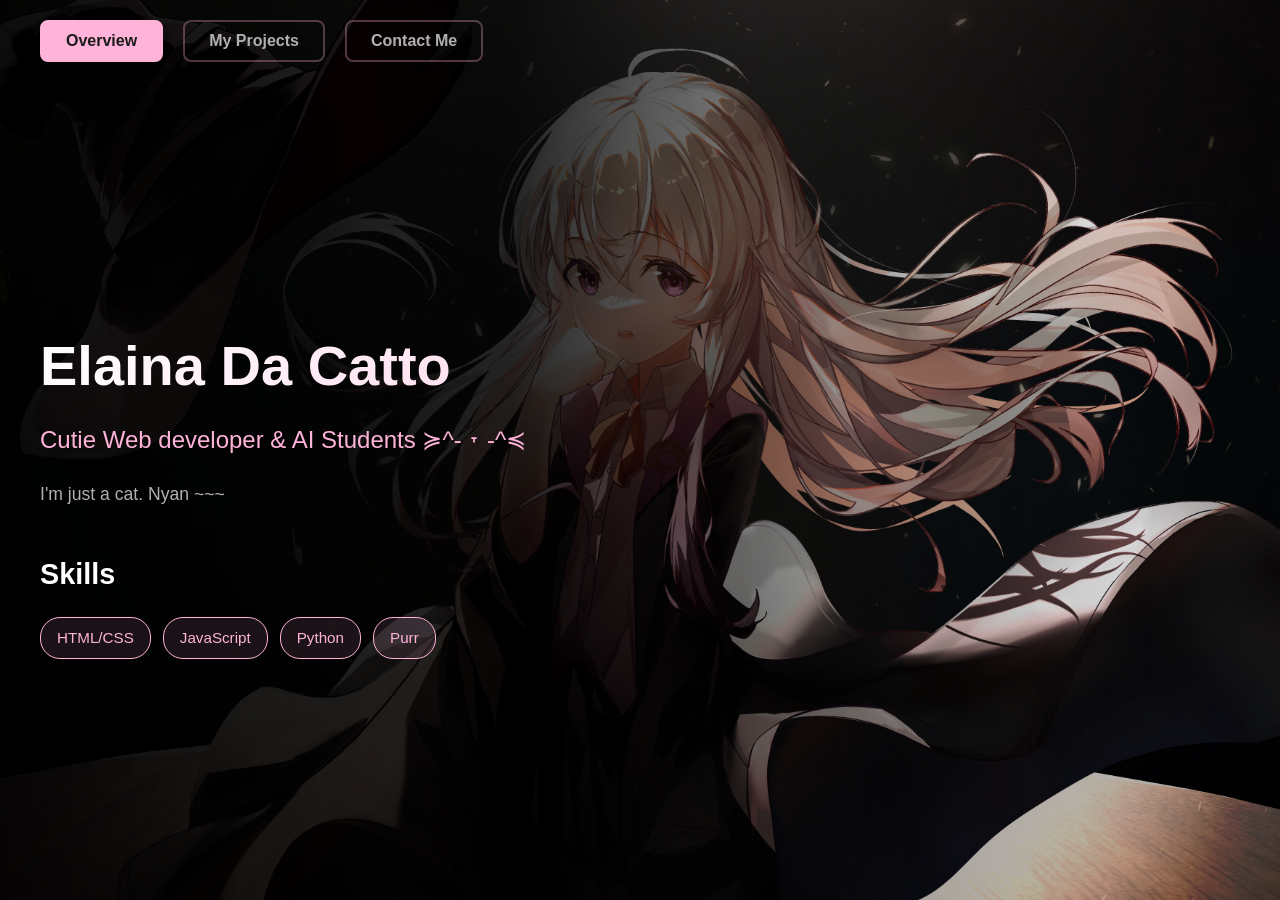
==== index.html @ 46cf942d "Refactoring code" ====
<!doctype html>
<html lang="en">
    <head>
        <meta charset="UTF-8" />
        <link rel="icon" type="image/svg+xml" href="/assets/images/logo.png" />
        <meta name="viewport" content="width=device-width, initial-scale=1.0" />
        <title>Elaina Da Catto</title>

        <!-- Styles -->
        <link rel="stylesheet" href="assets/styles/main.css">
        <link rel="stylesheet" href="assets/styles/overview.css">
        <link rel="stylesheet" href="assets/styles/myProjects.css">
        <link rel="stylesheet" href="assets/styles/contactMe.css">
        <link rel="stylesheet" href="assets/styles/slider.css">
        <link rel="stylesheet" href="assets/styles/fonts.css">
    </head>
    <body>
        <nav class="navbar">
            <div class="nav-content">
                <button class="nav-btn active" data-section="overview">Overview</button>
                <button class="nav-btn" data-section="mystuff">My Projects</button>
                <button class="nav-btn" data-section="contact">Contact Me</button>
            </div>
        </nav>

        <div class="portfolio-container">
            <!-- Overview section -->
            <div class="content-left" id="overview-section">
                <div class="profile-section">
                    <h1 class="name" id="toggle-avatar">Elaina Da Catto</h1>
                    <div class="github-avatar-container">
                        <img src="https://github.com/Elaina69.png" alt="GitHub Avatar" class="github-avatar" id="githubAvatar">
                    </div>
                    <p class="title">Cutie Web developer & AI Students ≽^- ˕ -^≼</p>
                    <p class="bio">I'm just a cat. Nyan ~~~</p>
                </div>

                <div class="skills-section">
                    <h2>Skills</h2>
                    <div class="skills-grid">
                        <span class="skill-tag">HTML/CSS</span>
                        <span class="skill-tag">JavaScript</span>
                        <span class="skill-tag">Python</span>
                        <span class="skill-tag" id="purr">Purr</span>
                    </div>
                </div>
            </div>

            <!-- My Projects section -->
            <div class="content-left" id="mystuff-section" style="display: none;">
                <h1 class="section-title">My Projects</h1>
                <div class="projects-list">
                    <!-- Project items will be dynamically added here -->
                </div>
            </div>

            <!-- Contact Me section -->
            <div class="content-left" id="contact-section" style="display: none;">
                <h1 class="section-title">Contact Me</h1>
                <p class="contact-intro">Feel free to reach out through any of these channels.</p>

                <div class="social-links">
                    <!-- Twitter / X -->
                    <a href="https://x.com/ElainaDaCatto" target="_blank" class="social-icon" aria-label="Twitter">𝕏</a>
                    <!-- GitHub -->
                    <a href="https://github.com/Elaina69" target="_blank" class="social-icon" aria-label="GitHub">
                        <svg width="24" height="24" viewBox="0 0 24 24" fill="none">
                            <path fill="currentColor" d="M12 2C6.48 2 2 6.58 2 12.26c0 4.51 2.87 8.34 6.84 9.69.5.09.68-.22.68-.48 0-.24-.01-.87-.01-1.71-2.78.61-3.37-1.36-3.37-1.36-.45-1.17-1.1-1.48-1.1-1.48-.9-.63.07-.62.07-.62 1 .07 1.53 1.05 1.53 1.05.89 1.56 2.34 1.11 2.91.85.09-.65.35-1.11.63-1.37-2.22-.26-4.56-1.14-4.56-5.07 0-1.12.39-2.03 1.03-2.75-.1-.26-.45-1.3.1-2.71 0 0 .84-.28 2.75 1.05a9.34 9.34 0 0 1 2.5-.34c.85 0 1.71.11 2.5.34 1.91-1.33 2.75-1.05 2.75-1.05.55 1.41.2 2.45.1 2.71.64.72 1.03 1.63 1.03 2.75 0 3.94-2.34 4.81-4.57 5.07.36.32.68.94.68 1.89 0 1.37-.01 2.47-.01 2.81 0 .27.18.58.69.48A10.01 10.01 0 0 0 22 12.26C22 6.58 17.52 2 12 2z"/>
                        </svg>
                    </a>
                    <!-- Discord -->
                    <a href="https://discord.com/users/689073511142391835" target="_blank" class="social-icon" aria-label="Discord">
                        <svg width="24" height="24" viewBox="0 0 24 24" fill="none">
                            <path fill="currentColor" d="M20.317 4.369A19.791 19.791 0 0 0 16.885 3.3a.05.05 0 0 0-.052.025c-.724 1.323-1.537 3.045-2.105 4.425a18.432 18.432 0 0 0-5.456 0c-.568-1.38-1.381-3.102-2.105-4.425a.05.05 0 0 0-.052-.025A19.791 19.791 0 0 0 3.683 4.369a.047.047 0 0 0-.021.018C.533 9.063-.32 13.627.099 18.138a.05.05 0 0 0 .019.035c2.104 1.547 4.136 2.49 6.13 3.13a.05.05 0 0 0 .056-.019c.472-.647.893-1.326 1.262-2.03a.05.05 0 0 0-.028-.07c-.662-.25-1.294-.547-1.91-.88a.05.05 0 0 1-.007-.083c.129-.097.257-.197.381-.298a.05.05 0 0 1 .051-.007c3.973 1.813 8.263 1.813 12.206 0a.05.05 0 0 1 .052.007c.124.101.252.201.381.298a.05.05 0 0 1-.007.083c-.616.333-1.248.63-1.91.88a.05.05 0 0 0-.028.07c.37.704.79 1.383 1.262 2.03a.05.05 0 0 0 .056.019c1.994-.64 4.026-1.583 6.13-3.13a.05.05 0 0 0 .019-.035c.5-5.177-.838-9.708-3.563-13.751a.047.047 0 0 0-.021-.018zM8.02 15.331c-1.183 0-2.155-1.085-2.155-2.419 0-1.333.951-2.418 2.155-2.418 1.217 0 2.168 1.097 2.155 2.418 0 1.334-.951 2.419-2.155 2.419zm7.96 0c-1.183 0-2.155-1.085-2.155-2.419 0-1.333.951-2.418 2.155-2.418 1.217 0 2.168 1.097 2.155 2.418 0 1.334-.951 2.419-2.155 2.419z"/>
                        </svg>
                    </a>
                    <!-- Ko-fi -->
                    <a href="https://ko-fi.com/elainadacatto" target="_blank" class="social-icon" aria-label="Ko-fi">
                        <svg fill="#000000" width="24px" height="24px" viewBox="0 0 24 24">
                            <path fill="currentColor" d="M23.881 8.948c-.773-4.085-4.859-4.593-4.859-4.593H.723c-.604 0-.679.798-.679.798s-.082 7.324-.022 11.822c.164 2.424 2.586 2.672 2.586 2.672s8.267-.023 11.966-.049c2.438-.426 2.683-2.566 2.658-3.734 4.352.24 7.422-2.831 6.649-6.916zm-11.062 3.511c-1.246 1.453-4.011 3.976-4.011 3.976s-.121.119-.31.023c-.076-.057-.108-.09-.108-.09-.443-.441-3.368-3.049-4.034-3.954-.709-.965-1.041-2.7-.091-3.71.951-1.01 3.005-1.086 4.363.407 0 0 1.565-1.782 3.468-.963 1.904.82 1.832 3.011.723 4.311zm6.173.478c-.928.116-1.682.028-1.682.028V7.284h1.77s1.971.551 1.971 2.638c0 1.913-.985 2.667-2.059 3.015z"/>
                        </svg>
                    </a>
                </div>
            </div>

            <div class="background-overlay"></div>
        </div>

        <!-- Project Modal -->
        <div class="project-modal" id="projectModal">
            <div class="modal-overlay"></div>
            <div class="modal-content">
                <button class="modal-close" id="modalClose">&times;</button>
                <div class="modal-readme" id="modalReadme">
                    <div class="loading">Loading README...</div>
                </div>
                <a href="#" class="github-link" id="githubLink" target="_blank">Go to project's github page</a>
            </div>
        </div>

        <!-- JavaScript -->
        <script type="module" src="index.js"></script>
    </body>
</html>
---- assets/styles/main.css ----
* {
    margin: 0;
    padding: 0;
    box-sizing: border-box;
}

:root {
    --bg-dark: #1a1a1a;
    --text-primary: #ffffff;
    --text-secondary: #b0b0b0;
    --pink-primary: #ffb3d9;
    --pink-hover: #ff99cc;
    --overlay-dark: rgba(0, 0, 0, 0.75);
}

body {
    background-color: var(--bg-dark);
    color: var(--text-primary);
    overflow-x: hidden;
    line-height: 1.6;
}

/* Navbar */
.navbar {
    position: fixed;
    top: 0;
    left: 0;
    width: 100%;
    z-index: 1000;
    padding: 20px 0;
}

.nav-content {
    max-width: 1200px;
    padding: 0 40px;
    display: flex;
    gap: 20px;
}

.nav-btn {
    background: transparent;
    border: 2px solid rgba(255, 179, 217, 0.3);
    color: var(--text-secondary);
    padding: 10px 24px;
    font-size: 1rem;
    font-weight: 600;
    border-radius: 8px;
    cursor: pointer;
    transition: all 0.5s ease;
    font-family: inherit;
}

.nav-btn:hover {
    border-color: var(--pink-primary);
    color: var(--pink-primary);
    transform: translateY(-2px);
}

.nav-btn.active {
    background: var(--pink-primary);
    color: #1a1a1a;
    border-color: var(--pink-primary);
}

.section-title {
    font-size: 3rem;
    font-weight: 700;
    margin-bottom: 20px;
    background: linear-gradient(135deg, var(--text-primary), var(--pink-primary));
    -webkit-background-clip: text;
    -webkit-text-fill-color: transparent;
    background-clip: text;
}

@media (max-width: 480px) {
    .nav-content {
        flex-wrap: wrap;
        gap: 8px;
    }

    .nav-btn {
        flex: 1;
        min-width: 90px;
        padding: 8px 12px;
        font-size: 0.85rem;
    }
}

@media (max-width: 768px) {
    .nav-content {
        padding: 0 20px;
        gap: 10px;
    }

    .nav-btn {
        padding: 8px 16px;
        font-size: 0.9rem;
    }
}

/* Main content */
.portfolio-container {
    min-height: 100vh;
    display: flex;
    position: relative;
    background-image: url('../images/background.jpg');
    background-size: cover;
    background-position: center;
    background-repeat: no-repeat;
    background-attachment: fixed;
    padding-top: 80px;
    transition: background-image 0.2s;
}

.background-overlay {
    position: fixed;
    top: 0;
    left: 0;
    width: 100%;
    height: 100%;
    background: linear-gradient(
        to right,
        rgba(0, 0, 0, 0.95) 0%,
        rgba(0, 0, 0, 0.85) 40%,
        rgba(0, 0, 0, 0.3) 70%,
        transparent 100%
    );
    pointer-events: none;
    z-index: 1;
}

.content-left {
    position: relative;
    z-index: 2;
    width: 100%;
    padding: 60px 40px;
    display: flex;
    flex-direction: column;
    justify-content: center;
    gap: 40px;
    animation: fadeInLeft 0.5s ease-out;
}

@media (max-width: 480px) {
    .content-left {
        padding: 30px 20px;
        gap: 30px;
    }

    .name {
        font-size: 2rem;
    }

    .skills-section h2 {
        font-size: 1.5rem;
    }

    .section-title {
        font-size: 2rem;
    }
}

@media (max-width: 768px) {
    .content-left {
        max-width: 100%;
        padding: 40px 30px;
    }

    .name {
        font-size: 2.5rem;
    }

    .title {
        font-size: 1.2rem;
    }

    .bio {
        font-size: 1rem;
    }

    .background-overlay {
        background: linear-gradient(
        to bottom,
        rgba(0, 0, 0, 0.95) 0%,
        rgba(0, 0, 0, 0.85) 60%,
        rgba(0, 0, 0, 0.7) 100%
        );
    }
}

/* Animations */
@keyframes fadeInLeft {
    from {
        opacity: 0;
        transform: translateX(-50px);
    }
    to {
        opacity: 1;
        transform: translateX(0);
    }
}

@keyframes fadeIn {
    from {
        opacity: 0;
    }
    to {
        opacity: 1;
    }
}

@keyframes slideDown {
    from {
        opacity: 0;
        transform: translateY(-30px);
    }
    to {
        opacity: 1;
        transform: translateY(0);
    }
}
---- assets/styles/overview.css ----
.profile-section {
    animation: fadeIn 1.2s ease-out;
}

.name {
    font-size: 3.5rem;
    font-weight: 700;
    margin-bottom: 10px;
    background: linear-gradient(135deg, var(--text-primary), var(--pink-primary));
    -webkit-background-clip: text;
    -webkit-text-fill-color: transparent;
    background-clip: text;
    animation: slideDown 0.5s ease-out;
}

.title {
    font-size: 1.5rem;
    color: var(--pink-primary);
    margin-bottom: 20px;
    font-weight: 500;
}

.bio {
    font-size: 1.1rem;
    color: var(--text-secondary);
    line-height: 1.8;
    max-width: 500px;
}

.skills-section h2, .contact-section h2 {
    font-size: 1.8rem;
    margin-bottom: 20px;
    color: var(--text-primary);
    font-weight: 600;
}

.skills-grid {
    display: flex;
    flex-wrap: wrap;
    gap: 12px;
}

.skill-tag {
    background: rgba(255, 179, 217, 0.1);
    border: 1px solid var(--pink-primary);
    color: var(--pink-primary);
    padding: 8px 16px;
    border-radius: 20px;
    font-size: 0.95rem;
    transition: all 0.5s ease;
    cursor: default;
    animation: fadeIn 0.5s ease-out forwards;
}

.skill-tag:hover {
    background: rgba(255, 179, 217, 0.2);
    transform: translateY(-2px);
    box-shadow: 0 4px 12px rgba(255, 179, 217, 0.3);
}

.github-avatar-container {
    position: absolute;
    left: 55vw;
    bottom: 35vh;
    z-index: 10;
    pointer-events: none;
    display: flex;
}

.github-avatar {
    width: 305px;
    height: auto;
    border-radius: 50%;
    box-shadow: 0 8px 32px rgba(255,179,217,0.18), 0 2px 8px rgba(0,0,0,0.18);
    border: 4px solid var(--pink-primary, #ffb3d9);
    background: #18181a;
    opacity: 0;
    transform: translateY(100px) scale(0.95);
    transition: 
        opacity 0.35s cubic-bezier(.4,2,.6,1),
        transform 0.35s cubic-bezier(.4,2,.6,1);
    pointer-events: auto;
    will-change: opacity, transform;
}

.github-avatar.show {
    opacity: 1;
    transform: translateY(0) scale(1);
}

@media (max-width: 768px) {
    .github-avatar-container {
        position: static;
        justify-content: center;
        margin-top: 1.5rem;
        width: 100%;
        height: auto;
        transition: height 0.3s;
        display: flex;
    }
    .github-avatar {
        width: 45vw;
        max-width: 305px;
        min-width: 120px;
        aspect-ratio: 1/1;
        height: auto;
        border-radius: 50%;
        opacity: 0;
        transform: scale(0.95);
        transition: opacity 0.3s, transform 0.3s;
        will-change: opacity, transform;
    }
    .github-avatar.show {
        opacity: 1;
        transform: scale(1);
        margin-bottom: 4vh;
    }
    .shifted {
        transition: transform 0.3s cubic-bezier(.4,2,.6,1);
    }
}
---- assets/styles/myProjects.css ----
.projects-list {
    display: grid;
    grid-template-columns: repeat(3, 1fr);
    gap: 2rem;
    margin-top: 2rem;
}

.project-item {
    background: rgba(26, 26, 26, 0.8);
    border: 2px solid rgba(255, 179, 217, 0.2);
    border-radius: 12px;
    padding: 24px;
    cursor: pointer;
    transition: all 0.5s ease;
}

.project-item:hover {
    border-color: var(--pink-primary);
    transform: translateX(10px);
    box-shadow: 0 8px 24px rgba(255, 179, 217, 0.3);
}

.project-name {
    font-size: 1.5rem;
    color: var(--pink-primary);
    margin-bottom: 8px;
    font-weight: 600;
}

.project-desc {
    color: var(--text-secondary);
    margin-bottom: 12px;
    line-height: 1.6;
}

.project-tags {
    display: flex;
    gap: 8px;
    flex-wrap: wrap;
}

.project-tags .tag {
    background: rgba(255, 179, 217, 0.15);
    color: var(--pink-primary);
    padding: 4px 12px;
    border-radius: 12px;
    font-size: 0.85rem;
}

@media (max-width: 1100px) {
    .projects-list {
        grid-template-columns: repeat(2, 1fr);
    }
}

@media (max-width: 768px) {
    .projects-list {
        grid-template-columns: 1fr;
    }
}

@media (max-width: 480px) {
    .project-name {
        font-size: 1.2rem;
    }
}

/* Project Modal */
.project-modal {
    display: none;
    position: fixed;
    top: 0;
    left: 0;
    width: 100%;
    height: 100%;
    z-index: 2000;
}

.project-modal.active {
    display: block;
}

.modal-overlay {
    position: absolute;
    top: 0;
    left: 0;
    width: 100%;
    height: 100%;
    background-size: cover;
    background-position: center;
    background-repeat: no-repeat;
    background-attachment: fixed;
    filter: brightness(0.3);
    z-index: 1;
}

.modal-content {
    position: relative;
    z-index: 2;
    max-width: 900px;
    max-height: 85vh;
    margin: 5vh auto;
    background: rgba(26, 26, 26, 0.9);
    border: 2px solid var(--pink-primary);
    border-radius: 16px;
    padding: 40px;
    overflow-y: auto;
    box-shadow: 0 8px 32px rgba(255, 179, 217, 0.4);
}

.project-modal .modal-content {
    display: flex;
    flex-direction: column;
    align-items: center;
    gap: 1rem;
    padding: 1.25rem;
}

.modal-close {
    position: absolute;
    top: 20px;
    right: 35px;
    background: transparent;
    border: none;
    color: var(--pink-primary);
    font-size: 2.5rem;
    cursor: pointer;
    transition: all 0.5s ease;
    line-height: 1;
    width: 40px;
    height: 40px;
    display: flex;
    align-items: center;
    justify-content: center;
}

.modal-close:hover {
    color: var(--pink-hover);
    transform: rotate(90deg);
}

.modal-readme {
    color: var(--text-primary);
    line-height: 1.8;
    margin-bottom: 30px;
    width: 100%;
    text-align: left;
    overflow: auto;
}

.modal-readme .loading {
    text-align: center;
    color: var(--text-secondary);
    padding: 40px;
    font-size: 1.1rem;
}

.modal-readme h1 {
    color: var(--pink-primary);
    margin-bottom: 20px;
    font-size: 2rem;
}

.modal-readme h2 {
    color: var(--pink-primary);
    margin-top: 30px;
    margin-bottom: 15px;
    font-size: 1.5rem;
}

.modal-readme h3 {
    color: var(--text-primary);
    margin-top: 20px;
    margin-bottom: 10px;
}

.modal-readme p {
    margin-bottom: 15px;
    color: var(--text-secondary);
}

.modal-readme ul, .modal-readme ol {
    margin-left: 20px;
    margin-bottom: 15px;
    color: var(--text-secondary);
}

.modal-readme li {
    margin-bottom: 8px;
}

.modal-readme code {
    background: rgba(255, 179, 217, 0.1);
    color: var(--pink-primary);
    padding: 2px 6px;
    border-radius: 4px;
    font-family: 'Courier New', monospace;
}

.modal-readme pre {
    background: rgba(0, 0, 0, 0.5);
    border: 1px solid rgba(255, 179, 217, 0.2);
    border-radius: 8px;
    padding: 15px;
    overflow-x: auto;
    margin-bottom: 15px;
}

.modal-readme pre code {
    background: transparent;
    padding: 0;
}

.modal-readme a {
    color: var(--pink-primary);
    text-decoration: none;
    transition: color 0.5s ease;
}

.modal-readme a:hover {
    color: var(--pink-hover);
    text-decoration: underline;
}

.modal-readme img {
    max-width: 100%;
    border-radius: 8px;
    margin: 15px 0;
}

.modal-readme blockquote {
    border-left: 4px solid var(--pink-primary);
    padding-left: 15px;
    margin: 15px 0;
    color: var(--text-secondary);
    font-style: italic;
}

.github-link {
    display: inline-block;
    background: var(--pink-primary);
    color: #1a1a1a;
    padding: 12px 28px;
    border-radius: 8px;
    text-decoration: none;
    font-weight: 600;
    font-size: 1rem;
    transition: all 0.5s ease;
    box-shadow: 0 4px 15px rgba(255, 179, 217, 0.3);
}

.github-link:hover {
    background: var(--pink-hover);
    transform: translateY(-3px);
    box-shadow: 0 6px 20px rgba(255, 179, 217, 0.5);
}

@media (max-width: 480px) {
    .modal-content {
        padding: 20px 15px;
    }

    .modal-readme h1 {
        font-size: 1.5rem;
    }

    .modal-readme h2 {
        font-size: 1.2rem;
    }

    .github-link {
        display: block;
        text-align: center;
    }
}

@media (max-width: 768px) {
    .modal-content {
        margin: 10px;
        padding: 30px 20px;
        max-height: calc(100vh - 20px);
    }

    .modal-close {
        top: 15px;
        right: 28px;
    }
}
---- assets/styles/contactMe.css ----
.contact-intro {
    font-size: 1.1rem;
    color: var(--text-secondary);
    line-height: 1.8;
}

.social-icon:hover img {
    filter: grayscale(0) brightness(1);
    background: #fff;
}

.social-links {
    display: flex;
    gap: 20px;
    margin-top: 20px;
}

.social-icon {
    width: 50px;
    height: 50px;
    display: flex;
    align-items: center;
    justify-content: center;
    background: rgba(255, 179, 217, 0.1);
    border: 2px solid var(--pink-primary);
    border-radius: 50%;
    color: var(--pink-primary);
    text-decoration: none;
    font-size: 1.3rem;
    font-weight: bold;
    transition: all 0.5s ease;
}

.social-icon:hover {
    background: var(--pink-primary);
    color: #1a1a1a;
    transform: scale(1.1) rotate(5deg);
    box-shadow: 0 4px 15px rgba(255, 179, 217, 0.4);
}
---- assets/styles/slider.css ----
/* Slider (input[type="range"]) - WebKit, Firefox, IE */
input[type="range"] {
    -webkit-appearance: none;
    appearance: none;
    width: 100%;
    height: 10px;
    background: transparent;
    cursor: pointer;
}

/* Track */
input[type="range"]::-webkit-slider-runnable-track {
    height: 8px;
    background: rgba(255, 179, 217, 0.12);
    border: 1px solid rgba(255, 179, 217, 0.18);
    border-radius: 999px;
}
input[type="range"]::-moz-range-track {
    height: 8px;
    background: rgba(255, 179, 217, 0.12);
    border-radius: 999px;
    border: 1px solid rgba(255, 179, 217, 0.18);
}
input[type="range"]::-ms-track {
    height: 8px;
    background: transparent;
    border-color: transparent;
    color: transparent;
}

/* Thumb */
input[type="range"]::-webkit-slider-thumb {
    -webkit-appearance: none;
    height: 20px;
    width: 20px;
    margin-top: -6px; /* center the thumb on the track */
    border-radius: 50%;
    background: var(--pink-primary);
    border: 3px solid rgba(26, 26, 26, 0.9);
    box-shadow: 0 8px 22px rgba(255, 179, 217, 0.18);
    transition: transform 0.12s ease, box-shadow 0.12s ease;
}
input[type="range"]::-webkit-slider-thumb:hover {
    transform: scale(1.05);
}
input[type="range"]::-moz-range-thumb {
    height: 20px;
    width: 20px;
    border-radius: 50%;
    background: var(--pink-primary);
    border: 3px solid rgba(26, 26, 26, 0.9);
    box-shadow: 0 8px 22px rgba(255, 179, 217, 0.18);
}
input[type="range"]::-ms-thumb {
    height: 20px;
    width: 20px;
    border-radius: 50%;
    background: var(--pink-primary);
    border: 3px solid rgba(26, 26, 26, 0.9);
}

/* Focus state */
input[type="range"]:focus {
    outline: none;
}
input[type="range"]:focus::-webkit-slider-thumb {
    box-shadow: 0 10px 28px rgba(255, 179, 217, 0.28);
}

/* Optional: smaller disabled appearance */
input[type="range"]:disabled::-webkit-slider-thumb,
input[type="range"]:disabled::-moz-range-thumb {
    opacity: 0.6;
    transform: none;
    box-shadow: none;
}

/* Site scrollbar to match theme */
*::-webkit-scrollbar {
    width: 10px;
    height: 10px;
}
*::-webkit-scrollbar-track {
    background: rgba(255,255,255,0.02);
    border-radius: 999px;
}
*::-webkit-scrollbar-thumb {
    background: linear-gradient(180deg, var(--pink-primary), var(--pink-hover));
    border-radius: 999px;
    border: 2px solid rgba(26,26,26,0.6);
    box-shadow: 0 6px 16px rgba(255,179,217,0.12);
}

/* Firefox scrollbar */
* {
    scrollbar-width: thin;
    scrollbar-color: var(--pink-primary) rgba(255,255,255,0.02);
}
---- assets/styles/fonts.css ----
@font-face {
    font-family: 'Elaina';
    src: url('../fonts/elaina-herculanum_roman.ttf');
}

:root {
    --font-body: 'Segoe UI', Tahoma, Geneva, Verdana, sans-serif;
}

body {
    font-family: var(--font-body);
}
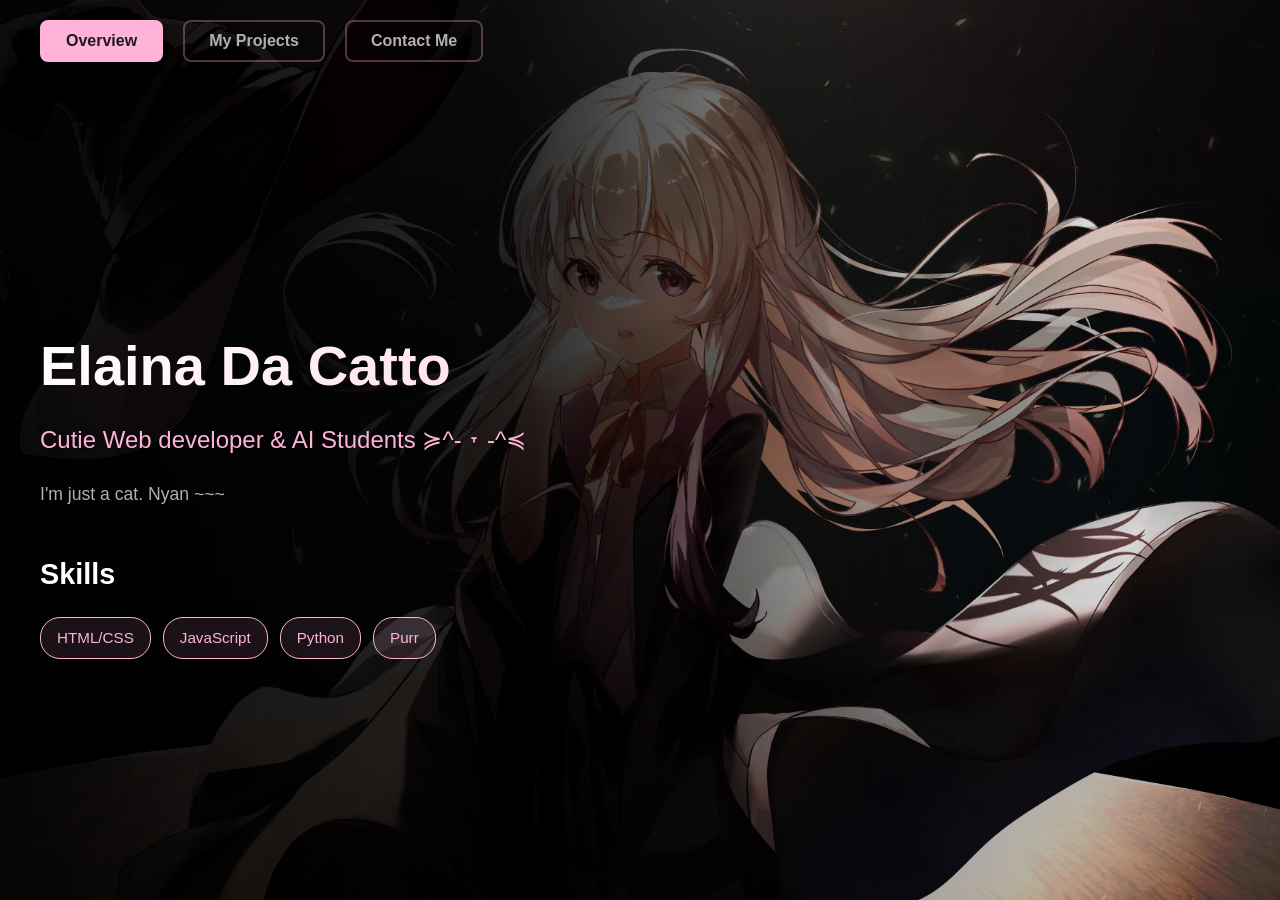
==== commit 8f68008e: "Update using webp image instead" ====
--- a/index.html
+++ b/index.html
@@ -2,7 +2,8 @@
 <html lang="en">
     <head>
         <meta charset="UTF-8" />
-        <link rel="icon" type="image/svg+xml" href="/assets/images/logo.png" />
+        <link rel="icon" type="image/svg+xml" href="/assets/images/logo.webp" />
+
         <meta name="viewport" content="width=device-width, initial-scale=1.0" />
         <title>Elaina Da Catto</title>
 
--- a/assets/styles/main.css
+++ b/assets/styles/main.css
@@ -103,7 +103,7 @@
     min-height: 100vh;
     display: flex;
     position: relative;
-    background-image: url('../images/background.jpg');
+    background-image: url('../images/background.webp');
     background-size: cover;
     background-position: center;
     background-repeat: no-repeat;
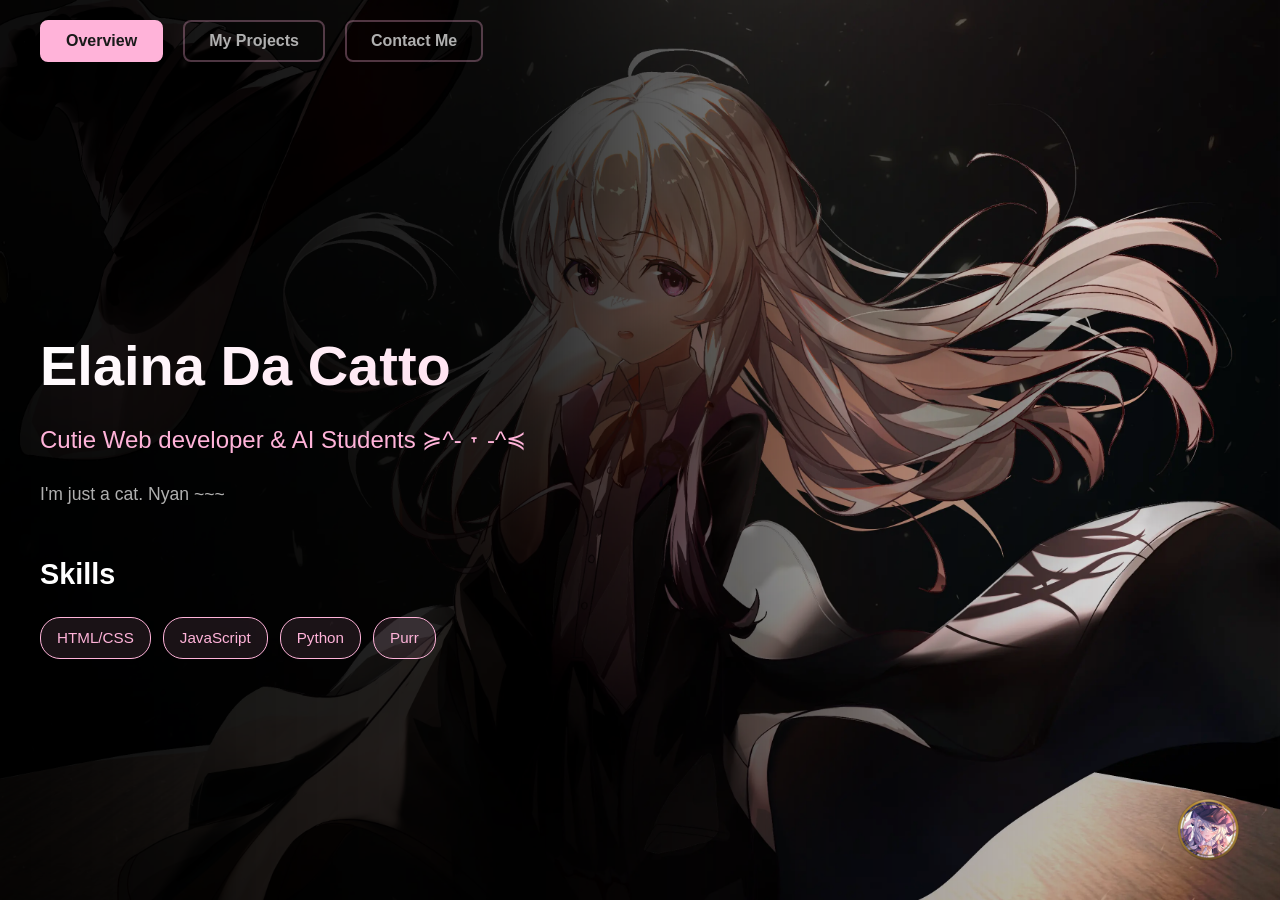
==== commit b62e082d: "Update: Add audio controllers" ====
--- a/index.html
+++ b/index.html
@@ -14,6 +14,7 @@
         <link rel="stylesheet" href="assets/styles/contactMe.css">
         <link rel="stylesheet" href="assets/styles/slider.css">
         <link rel="stylesheet" href="assets/styles/fonts.css">
+        <link rel="stylesheet" href="assets/styles/bubble.css">
     </head>
     <body>
         <nav class="navbar">
@@ -49,7 +50,7 @@
 
             <!-- My Projects section -->
             <div class="content-left" id="mystuff-section" style="display: none;">
-                <h1 class="section-title">My Projects</h1>
+                <h1 class="section-title" style="margin-left: auto; margin-right: auto;">My Projects</h1>
                 <div class="projects-list">
                     <!-- Project items will be dynamically added here -->
                 </div>
@@ -57,30 +58,11 @@
 
             <!-- Contact Me section -->
             <div class="content-left" id="contact-section" style="display: none;">
-                <h1 class="section-title">Contact Me</h1>
+                <h1 class="section-title" style="margin-left: auto; margin-right: auto;">Contact Me</h1>
+                <img src="assets/images/logo.webp" alt="Logo" class="contact-logo">
                 <p class="contact-intro">Feel free to reach out through any of these channels.</p>
-
                 <div class="social-links">
-                    <!-- Twitter / X -->
-                    <a href="https://x.com/ElainaDaCatto" target="_blank" class="social-icon" aria-label="Twitter">𝕏</a>
-                    <!-- GitHub -->
-                    <a href="https://github.com/Elaina69" target="_blank" class="social-icon" aria-label="GitHub">
-                        <svg width="24" height="24" viewBox="0 0 24 24" fill="none">
-                            <path fill="currentColor" d="M12 2C6.48 2 2 6.58 2 12.26c0 4.51 2.87 8.34 6.84 9.69.5.09.68-.22.68-.48 0-.24-.01-.87-.01-1.71-2.78.61-3.37-1.36-3.37-1.36-.45-1.17-1.1-1.48-1.1-1.48-.9-.63.07-.62.07-.62 1 .07 1.53 1.05 1.53 1.05.89 1.56 2.34 1.11 2.91.85.09-.65.35-1.11.63-1.37-2.22-.26-4.56-1.14-4.56-5.07 0-1.12.39-2.03 1.03-2.75-.1-.26-.45-1.3.1-2.71 0 0 .84-.28 2.75 1.05a9.34 9.34 0 0 1 2.5-.34c.85 0 1.71.11 2.5.34 1.91-1.33 2.75-1.05 2.75-1.05.55 1.41.2 2.45.1 2.71.64.72 1.03 1.63 1.03 2.75 0 3.94-2.34 4.81-4.57 5.07.36.32.68.94.68 1.89 0 1.37-.01 2.47-.01 2.81 0 .27.18.58.69.48A10.01 10.01 0 0 0 22 12.26C22 6.58 17.52 2 12 2z"/>
-                        </svg>
-                    </a>
-                    <!-- Discord -->
-                    <a href="https://discord.com/users/689073511142391835" target="_blank" class="social-icon" aria-label="Discord">
-                        <svg width="24" height="24" viewBox="0 0 24 24" fill="none">
-                            <path fill="currentColor" d="M20.317 4.369A19.791 19.791 0 0 0 16.885 3.3a.05.05 0 0 0-.052.025c-.724 1.323-1.537 3.045-2.105 4.425a18.432 18.432 0 0 0-5.456 0c-.568-1.38-1.381-3.102-2.105-4.425a.05.05 0 0 0-.052-.025A19.791 19.791 0 0 0 3.683 4.369a.047.047 0 0 0-.021.018C.533 9.063-.32 13.627.099 18.138a.05.05 0 0 0 .019.035c2.104 1.547 4.136 2.49 6.13 3.13a.05.05 0 0 0 .056-.019c.472-.647.893-1.326 1.262-2.03a.05.05 0 0 0-.028-.07c-.662-.25-1.294-.547-1.91-.88a.05.05 0 0 1-.007-.083c.129-.097.257-.197.381-.298a.05.05 0 0 1 .051-.007c3.973 1.813 8.263 1.813 12.206 0a.05.05 0 0 1 .052.007c.124.101.252.201.381.298a.05.05 0 0 1-.007.083c-.616.333-1.248.63-1.91.88a.05.05 0 0 0-.028.07c.37.704.79 1.383 1.262 2.03a.05.05 0 0 0 .056.019c1.994-.64 4.026-1.583 6.13-3.13a.05.05 0 0 0 .019-.035c.5-5.177-.838-9.708-3.563-13.751a.047.047 0 0 0-.021-.018zM8.02 15.331c-1.183 0-2.155-1.085-2.155-2.419 0-1.333.951-2.418 2.155-2.418 1.217 0 2.168 1.097 2.155 2.418 0 1.334-.951 2.419-2.155 2.419zm7.96 0c-1.183 0-2.155-1.085-2.155-2.419 0-1.333.951-2.418 2.155-2.418 1.217 0 2.168 1.097 2.155 2.418 0 1.334-.951 2.419-2.155 2.419z"/>
-                        </svg>
-                    </a>
-                    <!-- Ko-fi -->
-                    <a href="https://ko-fi.com/elainadacatto" target="_blank" class="social-icon" aria-label="Ko-fi">
-                        <svg fill="#000000" width="24px" height="24px" viewBox="0 0 24 24">
-                            <path fill="currentColor" d="M23.881 8.948c-.773-4.085-4.859-4.593-4.859-4.593H.723c-.604 0-.679.798-.679.798s-.082 7.324-.022 11.822c.164 2.424 2.586 2.672 2.586 2.672s8.267-.023 11.966-.049c2.438-.426 2.683-2.566 2.658-3.734 4.352.24 7.422-2.831 6.649-6.916zm-11.062 3.511c-1.246 1.453-4.011 3.976-4.011 3.976s-.121.119-.31.023c-.076-.057-.108-.09-.108-.09-.443-.441-3.368-3.049-4.034-3.954-.709-.965-1.041-2.7-.091-3.71.951-1.01 3.005-1.086 4.363.407 0 0 1.565-1.782 3.468-.963 1.904.82 1.832 3.011.723 4.311zm6.173.478c-.928.116-1.682.028-1.682.028V7.284h1.77s1.971.551 1.971 2.638c0 1.913-.985 2.667-2.059 3.015z"/>
-                        </svg>
-                    </a>
+                    <!-- Social links will be dynamically added here -->
                 </div>
             </div>
 
@@ -92,13 +74,18 @@
             <div class="modal-overlay"></div>
             <div class="modal-content">
                 <button class="modal-close" id="modalClose">&times;</button>
-                <div class="modal-readme" id="modalReadme">
-                    <div class="loading">Loading README...</div>
-                </div>
+                <div class="modal-readme" id="modalReadme"></div>
                 <a href="#" class="github-link" id="githubLink" target="_blank">Go to project's github page</a>
             </div>
         </div>
 
+        <!-- Audio Bubble -->
+        <div id="audio-bubble">
+            <img src="assets/images/bubble.png" alt="Audio" />
+        </div>
+        <div id="audio-player-popup" class="hidden"></div>
+
+        <audio id="bg-audio" autoplay="true" preload="metadata"></audio>
         <!-- JavaScript -->
         <script type="module" src="index.js"></script>
     </body>
--- a/assets/styles/main.css
+++ b/assets/styles/main.css
@@ -99,6 +99,15 @@
 }
 
 /* Main content */
+.loading-gif {
+    max-width: 250px !important;
+    min-width: 120px !important;
+    position: relative;
+    top: 50%;
+    left: 50%;
+    transform: translate(-45%, 0%);
+}
+
 .portfolio-container {
     min-height: 100vh;
     display: flex;
@@ -200,6 +209,17 @@
     }
 }
 
+@keyframes fadeInBottom {
+    from {
+        opacity: 0;
+        transform: translateY(50px);
+    }
+    to {
+        opacity: 1;
+        transform: translateY(0);
+    }
+}
+
 @keyframes fadeIn {
     from {
         opacity: 0;
--- a/assets/styles/contactMe.css
+++ b/assets/styles/contactMe.css
@@ -1,7 +1,20 @@
+#contact-section {
+    animation: fadeInBottom 0.5s ease-out !important;
+}
+
+.contact-logo {
+    max-width: 305px;
+    min-width: 120px;
+    margin-left: auto;
+    margin-right: auto;
+}
+
 .contact-intro {
     font-size: 1.1rem;
     color: var(--text-secondary);
     line-height: 1.8;
+    margin-left: auto;
+    margin-right: auto;
 }
 
 .social-icon:hover img {
@@ -12,7 +25,8 @@
 .social-links {
     display: flex;
     gap: 20px;
-    margin-top: 20px;
+    margin-left: auto;
+    margin-right: auto;
 }
 
 .social-icon {
--- a/assets/styles/fonts.css
+++ b/assets/styles/fonts.css
@@ -1,6 +1,11 @@
 @font-face {
     font-family: 'Elaina';
     src: url('../fonts/elaina-herculanum_roman.ttf');
+}
+
+@font-face {
+    font-family: 'IsharLmao';
+    src: url('../fonts/aegirseaborn.ttf');
 }
 
 :root {
--- a/assets/styles/bubble.css
+++ b/assets/styles/bubble.css
@@ -0,0 +1,246 @@
+#audio-bubble {
+    position: fixed;
+    bottom: 40px;
+    right: 40px;
+    width: 64px;
+    height: 64px;
+    border-radius: 50%;
+    display: flex;
+    align-items: center;
+    justify-content: center;
+    cursor: grab;
+    z-index: 9999;
+    transition: box-shadow 0.2s;
+    user-select: none;
+}
+
+#audio-bubble img {
+    width: 100px;
+    height: 100px;
+    pointer-events: none;
+}
+
+#audio-bubble:active {
+    cursor: grabbing;
+    box-shadow: 0 2px 8px rgba(0,0,0,0.25);
+}
+
+#audio-player-popup {
+    position: fixed;
+    bottom: 120px;
+    right: 40px;
+    z-index: 10000;
+    background: rgba(24,24,26,0.98);
+    border-radius: 18px;
+    box-shadow: 0 8px 32px rgba(255,179,217,0.18), 0 2px 8px rgba(0,0,0,0.18);
+    padding: 0.5rem 1.2rem 1.2rem 1.2rem;
+    min-width: 320px;
+    max-width: 95vw;
+    opacity: 1;
+    transform: translateY(0);
+    transition: opacity 0.25s, transform 0.25s;
+}
+
+#audio-player-popup.hidden {
+    opacity: 0;
+    pointer-events: none;
+    transform: translateY(40px);
+}
+
+@media (max-width: 768px) {
+    #audio-player-popup {
+        left: 50% !important;
+        right: unset !important;
+        transform: translate(-50%, 0) !important;
+        min-width: 85vw;
+    }
+
+
+}
+
+/* Progress Bar */
+.theme-audio-progress-bar {
+    position: absolute;
+    bottom: 10px;
+    width: 280px;
+    height: 5px;
+    background-color: rgb(0 0 0);
+    border-radius: 10px;
+    display: flex;
+}
+
+.progress-status {
+	position: absolute;
+    width: 0%;
+    border-radius: 5px;
+    background: var(--pink-primary);
+	height: 5px;
+}
+
+.webm-bottom-buttons-container:hover .theme-audio-progress-bar {
+    opacity: 1;
+}
+
+.music-controls-main > .music-controls > div, .wallpaper-controls > div {
+    margin-right: 5px;
+}
+
+.volume-slider-container {
+    position: absolute;
+    bottom: 70px;
+    left: -4px;
+    display: none;
+    width: 38px;
+    height: 150px;
+    background: rgba(0, 0, 0, 1);
+    border-radius: 10px;
+    padding: 5px;
+    box-sizing: border-box;
+    z-index: 1000;
+    flex-direction: column;
+    align-items: center;
+    border: 1px solid var(--pink-primary);
+}
+
+.volume-slider {
+    appearance: none;
+    width: 100px !important;
+    height: 10px;
+    background: #dedede4a;
+    transform: rotate(-90deg);
+    margin-top: 50px;
+}
+
+.volume-slider::-webkit-slider-thumb {
+    appearance: none;
+    width: 20px;
+    height: 20px;
+    background: #cdbe91;
+    cursor: pointer;
+    border-radius: 50%;
+}
+
+.mute-unmute-button {
+    margin-top: 50px;
+}
+
+.mute-unmute-icon {
+    display: block;
+    width: 20px;
+    height: 20px;
+	cursor: pointer;
+}
+
+
+.audio-name-bar {
+    margin-bottom: 5px;
+}
+
+
+
+/* Music Controls */
+.webm-bottom-buttons-container {
+    display: flex;
+    opacity: 1;
+}
+
+.music-controls-main {
+    opacity: 1;
+    transition: opacity 0.3s ease, transform 0.3s ease;
+	margin-bottom: 5px;
+    pointer-events: auto;
+}
+
+.music-controls {
+	display: flex;
+    margin-bottom: 2px;
+    position: relative;
+}
+
+#audio-name {
+    color: var(--pink-primary);
+    font-size: 14px;
+    margin: 0px;
+	text-shadow: -1px -1px 0 #000, 1px -1px 0 #000, -1px 1px 0 #000, 1px 1px 0 #000;
+}
+
+#next-audio, #prev-audio, #pause-audio, #mute-audio, #audio-loop {
+    position: relative !important;
+    border: 2px solid #8c8263 !important;
+    border-radius: 50% !important;
+    min-width: 25px !important;
+    min-height: 25px !important;
+    background-color: black !important;
+    cursor: pointer;
+}
+
+#next-audio {
+	left: 8px;
+}
+
+.next-audio-icon {
+    display: block;
+    width: 17px !important;
+    margin-left: 2px !important;
+    margin-top: 2px !important;
+}
+
+#next-audio:hover {
+	filter: brightness(1.3) hue-rotate(263deg) saturate(0.4) !important;
+}
+
+.prev-audio-icon {
+    display: block;
+    width: 17px !important;
+    margin-left: 2px !important;
+    margin-top: 2px !important;
+}
+
+#prev-audio:hover {
+	filter: brightness(1.3) hue-rotate(263deg) saturate(0.4) !important;
+}
+
+#pause-audio {
+	left: 4px;
+}
+
+.pause-audio-icon {
+    display: block;
+	width: 17px !important;
+    margin-left: 2px !important;
+    margin-top: 2px !important;
+}
+
+#pause-audio:hover {
+	filter: brightness(1.3) hue-rotate(263deg) saturate(0.4) !important;
+}
+
+#mute-audio {
+	margin-right: 9px !important;
+}
+
+.mute-audio-icon {
+    display: block;
+	width: 17px !important;
+    margin-left: 2px !important;
+    margin-top: 2px !important;
+}
+
+#mute-audio:hover {
+	filter: brightness(1.3) hue-rotate(263deg) saturate(0.4) !important;
+}
+
+#audio-loop {
+	left: 12px;
+}
+
+.audio-loop-icon {
+    display: block;
+	width: 17px !important;
+    margin-left: 2px !important;
+    margin-top: 2px !important;
+}
+
+#audio-loop:hover {
+	filter: brightness(1.3) hue-rotate(263deg) saturate(0.4) !important;
+}
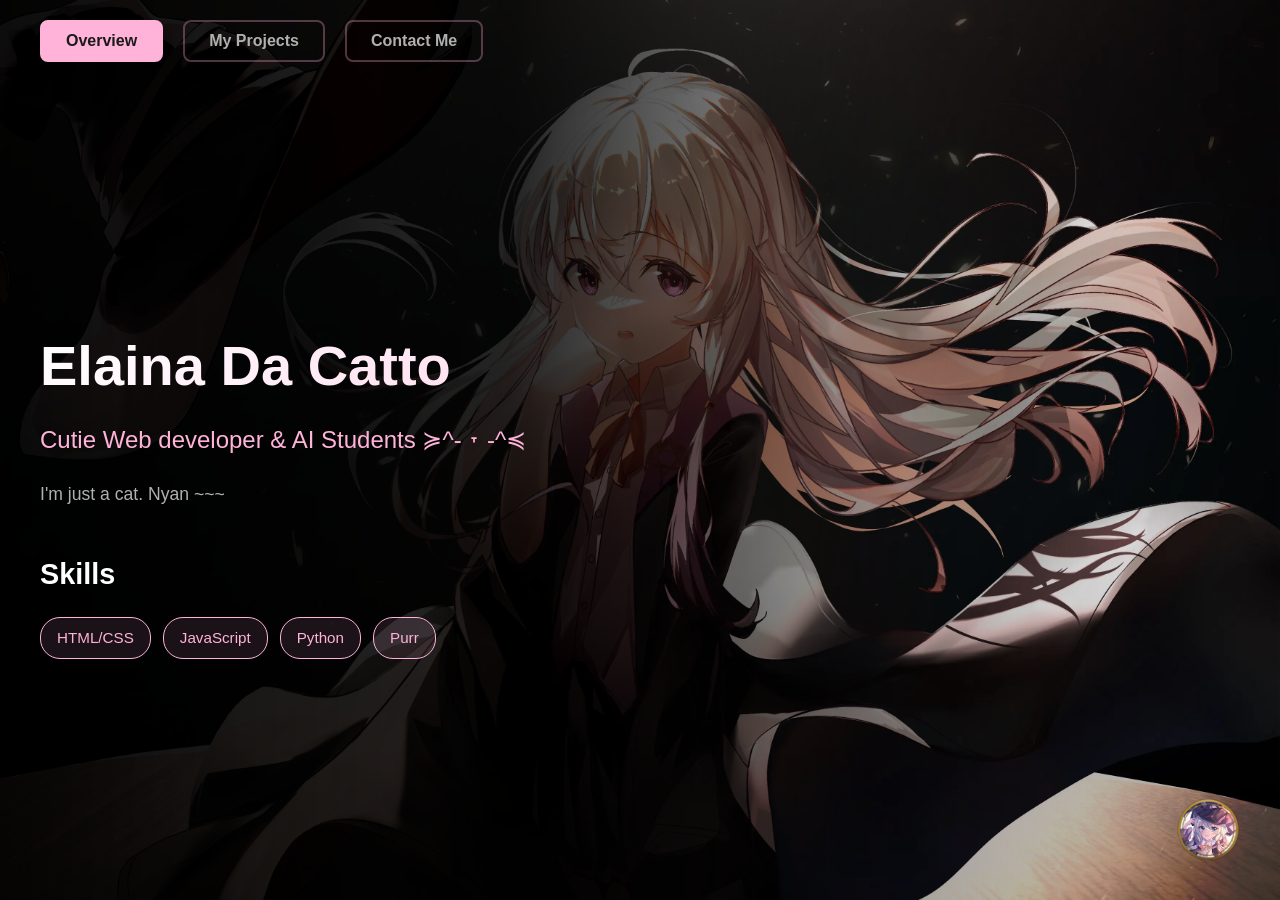
==== commit da5013b0: "Update: Add more musics" ====
--- a/index.html
+++ b/index.html
@@ -81,7 +81,7 @@
 
         <!-- Audio Bubble -->
         <div id="audio-bubble">
-            <img src="assets/images/bubble.png" alt="Audio" />
+            <img src="assets/images/bubble.webp" alt="Audio" />
         </div>
         <div id="audio-player-popup" class="hidden"></div>
 
@@ -89,4 +89,4 @@
         <!-- JavaScript -->
         <script type="module" src="index.js"></script>
     </body>
-</html>
+</html>
